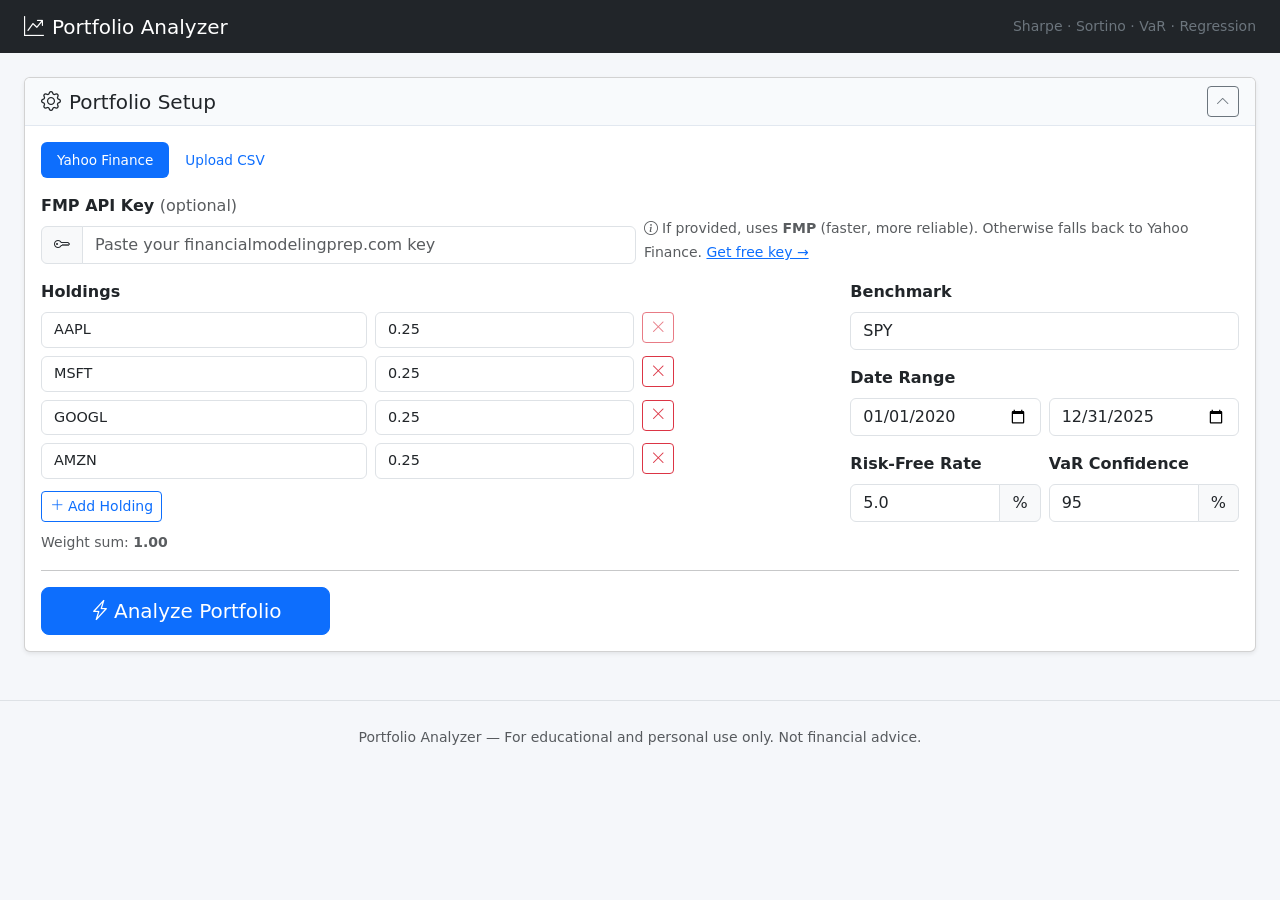
==== index.html @ 35649931 "Initial commit: Portfolio Risk Analyzer Zero-dependency Python portfolio analyzer with: - Multi-asse" ====
<!DOCTYPE html>
<html lang="en">
<head>
    <meta charset="UTF-8">
    <meta name="viewport" content="width=device-width, initial-scale=1.0">
    <title>Portfolio Analyzer</title>
    <link href="https://cdn.jsdelivr.net/npm/bootstrap@5.3.3/dist/css/bootstrap.min.css" rel="stylesheet">
    <link href="https://cdn.jsdelivr.net/npm/bootstrap-icons@1.11.3/font/bootstrap-icons.min.css" rel="stylesheet">
    <link rel="stylesheet" href="/static/css/style.css">
    <script src="https://cdn.plot.ly/plotly-2.35.2.min.js"></script>
</head>
<body>

<!-- Navbar -->
<nav class="navbar navbar-dark bg-dark px-4">
    <span class="navbar-brand mb-0 h1"><i class="bi bi-graph-up-arrow me-2"></i>Portfolio Analyzer</span>
    <span class="navbar-text text-secondary small">Sharpe &middot; Sortino &middot; VaR &middot; Regression</span>
</nav>

<div class="container-fluid mt-4 px-4">

    <!-- ── PORTFOLIO SETUP CARD ───────────────────────────────────── -->
    <div class="card mb-4 shadow-sm" id="setup-card">
        <div class="card-header d-flex justify-content-between align-items-center">
            <h5 class="mb-0"><i class="bi bi-gear me-2"></i>Portfolio Setup</h5>
            <button class="btn btn-sm btn-outline-secondary" type="button" data-bs-toggle="collapse" data-bs-target="#setupBody">
                <i class="bi bi-chevron-up"></i>
            </button>
        </div>
        <div class="collapse show" id="setupBody">
            <div class="card-body">

                <!-- Data source toggle -->
                <ul class="nav nav-pills mb-3" id="dataSourceTabs">
                    <li class="nav-item">
                        <a class="nav-link active" href="#" onclick="setDataSource('yahoo')">Yahoo Finance</a>
                    </li>
                    <li class="nav-item">
                        <a class="nav-link" href="#" onclick="setDataSource('csv')">Upload CSV</a>
                    </li>
                </ul>

                <!-- FMP API Key (optional) -->
                <div class="mb-3">
                    <div class="row g-2 align-items-end">
                        <div class="col-md-6">
                            <label class="form-label fw-bold">FMP API Key <span class="text-muted fw-normal">(optional)</span></label>
                            <div class="input-group">
                                <span class="input-group-text"><i class="bi bi-key"></i></span>
                                <input type="password" class="form-control" id="fmp-api-key" placeholder="Paste your financialmodelingprep.com key">
                            </div>
                        </div>
                        <div class="col-md-6">
                            <small class="text-muted">
                                <i class="bi bi-info-circle me-1"></i>If provided, uses <strong>FMP</strong> (faster, more reliable). Otherwise falls back to Yahoo Finance.
                                <a href="https://financialmodelingprep.com/developer" target="_blank" rel="noopener">Get free key &rarr;</a>
                            </small>
                        </div>
                    </div>
                </div>

                <!-- Yahoo Finance inputs -->
                <div id="yahoo-inputs">
                    <div class="row g-3 mb-3">
                        <div class="col-md-8">
                            <label class="form-label fw-bold">Holdings</label>
                            <div id="holdings-rows">
                                <div class="row g-2 mb-2 holding-row">
                                    <div class="col-5">
                                        <input type="text" class="form-control ticker-input" placeholder="Ticker (e.g. AAPL)" value="AAPL">
                                    </div>
                                    <div class="col-4">
                                        <input type="number" class="form-control weight-input" placeholder="Weight" value="0.25" step="0.01" min="0" max="1">
                                    </div>
                                    <div class="col-3">
                                        <button class="btn btn-outline-danger btn-sm remove-row-btn" onclick="removeHolding(this)" disabled><i class="bi bi-x-lg"></i></button>
                                    </div>
                                </div>
                                <div class="row g-2 mb-2 holding-row">
                                    <div class="col-5">
                                        <input type="text" class="form-control ticker-input" placeholder="Ticker" value="MSFT">
                                    </div>
                                    <div class="col-4">
                                        <input type="number" class="form-control weight-input" placeholder="Weight" value="0.25" step="0.01" min="0" max="1">
                                    </div>
                                    <div class="col-3">
                                        <button class="btn btn-outline-danger btn-sm remove-row-btn" onclick="removeHolding(this)"><i class="bi bi-x-lg"></i></button>
                                    </div>
                                </div>
                                <div class="row g-2 mb-2 holding-row">
                                    <div class="col-5">
                                        <input type="text" class="form-control ticker-input" placeholder="Ticker" value="GOOGL">
                                    </div>
                                    <div class="col-4">
                                        <input type="number" class="form-control weight-input" placeholder="Weight" value="0.25" step="0.01" min="0" max="1">
                                    </div>
                                    <div class="col-3">
                                        <button class="btn btn-outline-danger btn-sm remove-row-btn" onclick="removeHolding(this)"><i class="bi bi-x-lg"></i></button>
                                    </div>
                                </div>
                                <div class="row g-2 mb-2 holding-row">
                                    <div class="col-5">
                                        <input type="text" class="form-control ticker-input" placeholder="Ticker" value="AMZN">
                                    </div>
                                    <div class="col-4">
                                        <input type="number" class="form-control weight-input" placeholder="Weight" value="0.25" step="0.01" min="0" max="1">
                                    </div>
                                    <div class="col-3">
                                        <button class="btn btn-outline-danger btn-sm remove-row-btn" onclick="removeHolding(this)"><i class="bi bi-x-lg"></i></button>
                                    </div>
                                </div>
                            </div>
                            <button class="btn btn-outline-primary btn-sm mt-1" onclick="addHolding()">
                                <i class="bi bi-plus-lg me-1"></i>Add Holding
                            </button>
                            <div class="mt-2">
                                <small class="text-muted">Weight sum: <strong id="weight-sum">1.00</strong></small>
                            </div>
                        </div>
                        <div class="col-md-4">
                            <div class="mb-3">
                                <label class="form-label fw-bold">Benchmark</label>
                                <input type="text" class="form-control" id="benchmark" value="SPY" placeholder="e.g. SPY">
                            </div>
                            <div class="mb-3">
                                <label class="form-label fw-bold">Date Range</label>
                                <div class="row g-2">
                                    <div class="col-6"><input type="date" class="form-control" id="start-date" value="2020-01-01"></div>
                                    <div class="col-6"><input type="date" class="form-control" id="end-date" value="2025-12-31"></div>
                                </div>
                            </div>
                            <div class="row g-2">
                                <div class="col-6">
                                    <label class="form-label fw-bold">Risk-Free Rate</label>
                                    <div class="input-group">
                                        <input type="number" class="form-control" id="risk-free-rate" value="5.0" step="0.1">
                                        <span class="input-group-text">%</span>
                                    </div>
                                </div>
                                <div class="col-6">
                                    <label class="form-label fw-bold">VaR Confidence</label>
                                    <div class="input-group">
                                        <input type="number" class="form-control" id="confidence-level" value="95" step="1" min="90" max="99">
                                        <span class="input-group-text">%</span>
                                    </div>
                                </div>
                            </div>
                        </div>
                    </div>
                </div>

                <!-- CSV upload inputs (hidden by default) -->
                <div id="csv-inputs" style="display:none;">
                    <div class="row g-3 mb-3">
                        <div class="col-md-6">
                            <label class="form-label fw-bold">Upload CSV</label>
                            <input type="file" class="form-control" id="csv-file" accept=".csv">
                            <small class="text-muted">CSV with Date column + ticker columns. Values can be prices or returns.</small>
                        </div>
                        <div class="col-md-3">
                            <label class="form-label fw-bold">Data Type</label>
                            <select class="form-select" id="csv-data-type">
                                <option value="prices">Prices</option>
                                <option value="returns">Returns</option>
                            </select>
                        </div>
                        <div class="col-md-3 d-flex align-items-end">
                            <button class="btn btn-primary w-100" onclick="uploadCSV()">
                                <i class="bi bi-upload me-1"></i>Upload
                            </button>
                        </div>
                    </div>
                    <div id="csv-status" class="alert alert-info d-none"></div>
                </div>

                <hr>
                <div class="d-flex justify-content-between align-items-center">
                    <button class="btn btn-primary btn-lg px-5" onclick="analyzePortfolio()" id="analyze-btn">
                        <i class="bi bi-lightning-charge me-1"></i>Analyze Portfolio
                    </button>
                    <div id="loading-spinner" class="d-none">
                        <div class="spinner-border text-primary" role="status"></div>
                        <span class="ms-2 text-muted">Fetching data & computing stats...</span>
                    </div>
                </div>

            </div>
        </div>
    </div>

    <!-- ── ERROR ALERT ────────────────────────────────────────────── -->
    <div id="error-alert" class="alert alert-danger d-none" role="alert"></div>

    <!-- ── RESULTS AREA ───────────────────────────────────────────── -->
    <div id="results-area" style="display:none;">

        <!-- Tabs -->
        <ul class="nav nav-tabs mb-3" id="resultTabs" role="tablist">
            <li class="nav-item" role="presentation">
                <button class="nav-link active" data-bs-toggle="tab" data-bs-target="#tab-summary" type="button">
                    <i class="bi bi-speedometer2 me-1"></i>Dashboard
                </button>
            </li>
            <li class="nav-item" role="presentation">
                <button class="nav-link" data-bs-toggle="tab" data-bs-target="#tab-correlation" type="button">
                    <i class="bi bi-grid-3x3 me-1"></i>Correlation
                </button>
            </li>
            <li class="nav-item" role="presentation">
                <button class="nav-link" data-bs-toggle="tab" data-bs-target="#tab-regression" type="button">
                    <i class="bi bi-diagram-3 me-1"></i>Regression
                </button>
            </li>
            <li class="nav-item" role="presentation">
                <button class="nav-link" data-bs-toggle="tab" data-bs-target="#tab-advanced" type="button">
                    <i class="bi bi-bar-chart-steps me-1"></i>Advanced
                </button>
            </li>
            <li class="nav-item" role="presentation">
                <button class="nav-link" data-bs-toggle="tab" data-bs-target="#tab-leverage" type="button">
                    <i class="bi bi-arrows-angle-expand me-1"></i>Leverage
                </button>
            </li>
            <li class="nav-item" role="presentation">
                <button class="nav-link" data-bs-toggle="tab" data-bs-target="#tab-risk" type="button">
                    <i class="bi bi-shield-exclamation me-1"></i>Risk / VaR
                </button>
            </li>
        </ul>

        <div class="tab-content">

            <!-- ── DASHBOARD TAB ──────────────────────────────────── -->
            <div class="tab-pane fade show active" id="tab-summary" role="tabpanel">
                <div class="row g-3 mb-4">
                    <div class="col-md-3"><div class="stat-card" id="stat-return"></div></div>
                    <div class="col-md-3"><div class="stat-card" id="stat-vol"></div></div>
                    <div class="col-md-3"><div class="stat-card" id="stat-sharpe"></div></div>
                    <div class="col-md-3"><div class="stat-card" id="stat-sortino"></div></div>
                </div>
                <div class="row g-3 mb-4">
                    <div class="col-md-3"><div class="stat-card" id="stat-info-ratio"></div></div>
                    <div class="col-md-3"><div class="stat-card" id="stat-max-dd"></div></div>
                    <div class="col-md-3"><div class="stat-card" id="stat-tracking"></div></div>
                    <div class="col-md-3"><div class="stat-card" id="stat-bench-sharpe"></div></div>
                </div>

                <!-- Cumulative returns chart -->
                <div class="card mb-4 shadow-sm">
                    <div class="card-header"><h6 class="mb-0">Cumulative Returns: Portfolio vs Benchmark</h6></div>
                    <div class="card-body p-0"><div id="chart-cumulative" style="height:420px;"></div></div>
                </div>

                <!-- Per-asset stats table -->
                <div class="card shadow-sm">
                    <div class="card-header"><h6 class="mb-0">Individual Asset Statistics</h6></div>
                    <div class="card-body p-0">
                        <table class="table table-striped table-hover mb-0">
                            <thead class="table-dark">
                                <tr><th>Ticker</th><th>Annual Return</th><th>Annual Volatility</th><th>Sharpe Ratio</th></tr>
                            </thead>
                            <tbody id="asset-stats-body"></tbody>
                        </table>
                    </div>
                </div>
            </div>

            <!-- ── CORRELATION TAB ────────────────────────────────── -->
            <div class="tab-pane fade" id="tab-correlation" role="tabpanel">
                <div class="card shadow-sm mb-4">
                    <div class="card-header"><h6 class="mb-0">Correlation Matrix Heatmap</h6></div>
                    <div class="card-body p-0"><div id="chart-correlation" style="height:500px;"></div></div>
                </div>
                <div class="card shadow-sm">
                    <div class="card-header"><h6 class="mb-0">Correlation Values</h6></div>
                    <div class="card-body p-0">
                        <div class="table-responsive">
                            <table class="table table-bordered table-sm mb-0" id="corr-table"></table>
                        </div>
                    </div>
                </div>
            </div>

            <!-- ── REGRESSION TAB ─────────────────────────────────── -->
            <div class="tab-pane fade" id="tab-regression" role="tabpanel">
                <div class="card shadow-sm mb-4">
                    <div class="card-header"><h6 class="mb-0">Multi-Variable Linear Regression</h6></div>
                    <div class="card-body">
                        <p class="text-muted mb-3">
                            Enter factor tickers to regress portfolio excess returns against.
                            Leave empty for a CAPM-style regression against the benchmark.
                            Use ETFs as factor proxies (e.g., IWM for small-cap, IWD for value).
                        </p>
                        <div class="row g-3 mb-3">
                            <div class="col-md-8">
                                <label class="form-label fw-bold">Factor Tickers (comma-separated)</label>
                                <input type="text" class="form-control" id="factor-tickers" placeholder="e.g. SPY, IWM, IWD  (leave blank for CAPM)">
                            </div>
                            <div class="col-md-4 d-flex align-items-end">
                                <button class="btn btn-primary w-100" onclick="runRegression()" id="regression-btn">
                                    <i class="bi bi-calculator me-1"></i>Run Regression
                                </button>
                            </div>
                        </div>
                        <div class="row g-2 mb-3">
                            <div class="col-auto">
                                <button class="btn btn-outline-secondary btn-sm" onclick="document.getElementById('factor-tickers').value='SPY'">CAPM</button>
                            </div>
                            <div class="col-auto">
                                <button class="btn btn-outline-secondary btn-sm" onclick="document.getElementById('factor-tickers').value='SPY, IWM, IWD'">3-Factor Proxy</button>
                            </div>
                            <div class="col-auto">
                                <button class="btn btn-outline-secondary btn-sm" onclick="document.getElementById('factor-tickers').value='SPY, IWM, IWD, MTUM'">4-Factor Proxy</button>
                            </div>
                        </div>
                    </div>
                </div>

                <div id="regression-results" style="display:none;">
                    <div class="row g-3 mb-4">
                        <div class="col-md-3"><div class="stat-card" id="reg-alpha"></div></div>
                        <div class="col-md-3"><div class="stat-card" id="reg-r2"></div></div>
                        <div class="col-md-3"><div class="stat-card" id="reg-f"></div></div>
                        <div class="col-md-3"><div class="stat-card" id="reg-dw"></div></div>
                    </div>

                    <div class="card shadow-sm mb-4">
                        <div class="card-header"><h6 class="mb-0">Factor Coefficients</h6></div>
                        <div class="card-body p-0">
                            <table class="table table-striped table-hover mb-0">
                                <thead class="table-dark">
                                    <tr><th>Factor</th><th>Coefficient (Beta)</th><th>Std Error</th><th>t-Statistic</th><th>p-Value</th><th>Significance</th></tr>
                                </thead>
                                <tbody id="factor-table-body"></tbody>
                            </table>
                        </div>
                    </div>

                    <div class="card shadow-sm">
                        <div class="card-header"><h6 class="mb-0">Regression Residuals</h6></div>
                        <div class="card-body p-0"><div id="chart-residuals" style="height:350px;"></div></div>
                    </div>
                </div>

                <div id="regression-loading" class="text-center d-none py-4">
                    <div class="spinner-border text-primary" role="status"></div>
                    <span class="ms-2 text-muted">Running regression...</span>
                </div>

                <!-- ── Reference Guide ────────────────────────────── -->
                <div class="card shadow-sm mt-4">
                    <div class="card-header d-flex justify-content-between align-items-center" style="cursor:pointer;" data-bs-toggle="collapse" data-bs-target="#regressionGuide">
                        <h6 class="mb-0"><i class="bi bi-book me-2"></i>Regression Cheat Sheet</h6>
                        <span class="text-muted small">click to expand</span>
                    </div>
                    <div class="collapse" id="regressionGuide">
                        <div class="card-body">

                            <!-- Summary Stats -->
                            <h6 class="fw-bold text-primary mb-3"><i class="bi bi-speedometer2 me-2"></i>Summary Statistics</h6>
                            <div class="row g-3 mb-4">
                                <div class="col-md-6">
                                    <div class="border rounded p-3 h-100">
                                        <h6 class="fw-bold">Alpha (&alpha;)</h6>
                                        <p class="small mb-1"><strong>What it is:</strong> The intercept — your portfolio's excess return <em>after</em> accounting for factor exposure. Annualized by multiplying daily alpha &times; 252.</p>
                                        <p class="small mb-1"><strong>Good:</strong> <span class="text-success fw-bold">Positive and statistically significant</span> (p&lt;0.05) — you're generating genuine skill-based return.</p>
                                        <p class="small mb-0"><strong>Bad:</strong> <span class="text-danger fw-bold">Negative</span> — you're destroying value vs. just holding the factors. <span class="text-muted">Insignificant (p&gt;0.05) means it could just be noise.</span></p>
                                    </div>
                                </div>
                                <div class="col-md-6">
                                    <div class="border rounded p-3 h-100">
                                        <h6 class="fw-bold">R-Squared (R&sup2;)</h6>
                                        <p class="small mb-1"><strong>What it is:</strong> Fraction of portfolio variance explained by the factors. Ranges 0&ndash;1. <strong>Adj R&sup2;</strong> penalizes for adding factors that don't help.</p>
                                        <p class="small mb-1"><strong>Good:</strong> <span class="text-success fw-bold">&gt; 0.70</span> — your factors explain most of the portfolio's movement. Useful for understanding <em>what drives your returns</em>.</p>
                                        <p class="small mb-0"><strong>Bad:</strong> <span class="text-danger fw-bold">&lt; 0.30</span> — your factors are missing something. Either the portfolio has unique/idiosyncratic risk, or you need different factors.</p>
                                    </div>
                                </div>
                            </div>
                            <div class="row g-3 mb-4">
                                <div class="col-md-6">
                                    <div class="border rounded p-3 h-100">
                                        <h6 class="fw-bold">F-Statistic</h6>
                                        <p class="small mb-1"><strong>What it is:</strong> Tests whether <em>all</em> your factors <em>jointly</em> explain portfolio returns better than a model with no factors at all (i.e., just the mean).</p>
                                        <p class="small mb-1"><strong>Good:</strong> <span class="text-success fw-bold">Large F with p&lt;0.05</span> — the overall model is statistically significant. At minimum, <em>some</em> of your factors matter.</p>
                                        <p class="small mb-0"><strong>Bad:</strong> <span class="text-danger fw-bold">F p-value &gt; 0.05</span> — the model is no better than random. Your chosen factors don't explain the portfolio.</p>
                                    </div>
                                </div>
                                <div class="col-md-6">
                                    <div class="border rounded p-3 h-100">
                                        <h6 class="fw-bold">Durbin-Watson (DW)</h6>
                                        <p class="small mb-1"><strong>What it is:</strong> Tests for serial correlation (autocorrelation) in the residuals. Ranges 0&ndash;4; ideal value is 2.0.</p>
                                        <p class="small mb-1"><strong>Good:</strong> <span class="text-success fw-bold">1.5 &ndash; 2.5</span> — residuals look independent. Your model isn't systematically missing a time-based pattern.</p>
                                        <p class="small mb-0"><strong>Bad:</strong> <span class="text-danger fw-bold">&lt; 1.5</span> = positive autocorrelation (errors trend together). <span class="text-danger fw-bold">&gt; 2.5</span> = negative autocorrelation. Both suggest a missing factor or regime changes.</p>
                                    </div>
                                </div>
                            </div>

                            <!-- Factor-level Stats -->
                            <h6 class="fw-bold text-primary mb-3"><i class="bi bi-table me-2"></i>Factor Table Columns</h6>
                            <div class="row g-3 mb-4">
                                <div class="col-md-6">
                                    <div class="border rounded p-3 h-100">
                                        <h6 class="fw-bold">Coefficient (&beta;)</h6>
                                        <p class="small mb-1"><strong>What it is:</strong> The factor loading — how much your portfolio moves for each unit move in that factor.</p>
                                        <p class="small mb-1"><strong>Example:</strong> A Market &beta; of 1.2 means your portfolio moves 1.2% for every 1% market move — you have 20% more market risk than the benchmark.</p>
                                        <p class="small mb-0"><strong>&beta; &gt; 1</strong> = amplified exposure. <strong>&beta; &lt; 1</strong> = dampened. <strong>&beta; &lt; 0</strong> = inverse/hedged.</p>
                                    </div>
                                </div>
                                <div class="col-md-6">
                                    <div class="border rounded p-3 h-100">
                                        <h6 class="fw-bold">Standard Error (SE)</h6>
                                        <p class="small mb-1"><strong>What it is:</strong> The uncertainty around the coefficient estimate. Smaller is better — it means the estimate is precise.</p>
                                        <p class="small mb-0"><strong>Rule of thumb:</strong> If the coefficient is less than 2&times; its standard error, it's probably not significant. <span class="text-muted">(This is exactly what the t-stat checks.)</span></p>
                                    </div>
                                </div>
                            </div>
                            <div class="row g-3 mb-4">
                                <div class="col-md-6">
                                    <div class="border rounded p-3 h-100">
                                        <h6 class="fw-bold">t-Statistic</h6>
                                        <p class="small mb-1"><strong>What it is:</strong> Coefficient &divide; Standard Error. Tests whether this <em>individual</em> factor's coefficient is different from zero.</p>
                                        <p class="small mb-1"><strong>Good:</strong> <span class="text-success fw-bold">|t| &gt; 2</span> — the factor has a statistically meaningful relationship with your portfolio.</p>
                                        <p class="small mb-0"><strong>Bad:</strong> <span class="text-danger fw-bold">|t| &lt; 2</span> — the factor might not be contributing. Consider dropping it (watch Adj R&sup2; to confirm).</p>
                                    </div>
                                </div>
                                <div class="col-md-6">
                                    <div class="border rounded p-3 h-100">
                                        <h6 class="fw-bold">p-Value</h6>
                                        <p class="small mb-1"><strong>What it is:</strong> Probability that the coefficient is actually zero and we're seeing the result by chance. Lower = more confident.</p>
                                        <p class="small mb-1">
                                            <span class="sig-badge sig-high">***</span> p &lt; 0.01 — very strong evidence<br>
                                            <span class="sig-badge sig-medium">**</span>&ensp; p &lt; 0.05 — strong evidence (standard threshold)<br>
                                            <span class="sig-badge sig-medium">*</span>&ensp;&ensp; p &lt; 0.10 — weak evidence<br>
                                            <span class="sig-badge sig-low">n.s.</span> p &ge; 0.10 — not significant
                                        </p>
                                        <p class="small mb-0"><strong>CFA convention:</strong> Use p&lt;0.05 as the cutoff. Below it: reject the null (coefficient &ne; 0). Above it: fail to reject.</p>
                                    </div>
                                </div>
                            </div>

                            <!-- Residuals -->
                            <h6 class="fw-bold text-primary mb-3"><i class="bi bi-graph-down me-2"></i>Residual Plot</h6>
                            <div class="border rounded p-3">
                                <p class="small mb-1"><strong>What it shows:</strong> The part of your portfolio's returns that the factors <em>can't</em> explain — your idiosyncratic risk (or alpha, if persistent).</p>
                                <p class="small mb-1"><strong>What you want:</strong> Random noise centered around zero, no visible pattern, roughly constant spread over time.</p>
                                <p class="small mb-0"><strong>Red flags:</strong> Residuals trending up/down (missing factor), fanning out (heteroscedasticity), or clustered spikes (regime changes — the DW stat will also flag this).</p>
                            </div>

                        </div>
                    </div>
                </div>

            </div>

            <!-- ── ADVANCED TAB ──────────────────────────────────── -->
            <div class="tab-pane fade" id="tab-advanced" role="tabpanel">

                <!-- Risk Decomposition -->
                <div class="card shadow-sm mb-4">
                    <div class="card-header"><h6 class="mb-0"><i class="bi bi-pie-chart me-2"></i>Risk Decomposition</h6></div>
                    <div class="card-body">
                        <div class="row">
                            <div class="col-md-5">
                                <div id="chart-risk-pie" style="height:350px;"></div>
                            </div>
                            <div class="col-md-7">
                                <table class="table table-striped table-hover mb-0">
                                    <thead class="table-dark">
                                        <tr><th>Ticker</th><th>Weight</th><th>MCR (ann.)</th><th>CCR (ann.)</th><th>% Risk Contribution</th></tr>
                                    </thead>
                                    <tbody id="risk-decomp-body"></tbody>
                                </table>
                            </div>
                        </div>
                        <p class="text-muted small mt-3 mb-0">
                            <strong>MCR</strong> = Marginal Contribution to Risk &mdash; how much portfolio vol changes per unit weight increase.
                            <strong>CCR</strong> = Component Contribution to Risk &mdash; weight &times; MCR (these sum to portfolio volatility).
                            <strong>% Risk</strong> = each holding's share of total portfolio risk.
                        </p>
                    </div>
                </div>

                <!-- Rolling Statistics -->
                <div class="card shadow-sm mb-4">
                    <div class="card-header"><h6 class="mb-0"><i class="bi bi-graph-up me-2"></i>Rolling Statistics (60-day window)</h6></div>
                    <div class="card-body p-0">
                        <div id="chart-rolling-sharpe" style="height:300px;"></div>
                        <hr class="m-0">
                        <div id="chart-rolling-beta" style="height:300px;"></div>
                    </div>
                </div>

                <!-- Efficient Frontier -->
                <div class="card shadow-sm mb-4">
                    <div class="card-header d-flex justify-content-between align-items-center">
                        <h6 class="mb-0"><i class="bi bi-bullseye me-2"></i>Efficient Frontier (Monte Carlo)</h6>
                        <button class="btn btn-primary btn-sm" onclick="runFrontier()" id="frontier-btn">
                            <i class="bi bi-calculator me-1"></i>Generate Frontier
                        </button>
                    </div>
                    <div class="card-body">
                        <p class="text-muted small mb-3">
                            Generates 2,500 random portfolio weight combinations using your tickers to visualize the
                            risk-return tradeoff space. Stars mark the max-Sharpe and min-volatility portfolios.
                            Your current portfolio is shown in red.
                        </p>
                        <div id="frontier-loading" class="text-center d-none py-3">
                            <div class="spinner-border text-primary" role="status"></div>
                            <span class="ms-2 text-muted">Generating random portfolios...</span>
                        </div>
                        <div id="chart-frontier" style="height:500px;"></div>
                        <div id="frontier-stats" class="row g-3 mt-2" style="display:none;">
                            <div class="col-md-6"><div class="stat-card" id="frontier-max-sharpe"></div></div>
                            <div class="col-md-6"><div class="stat-card" id="frontier-min-vol"></div></div>
                        </div>
                    </div>
                </div>

            </div>

            <!-- ── LEVERAGE TAB ───────────────────────────────────── -->
            <div class="tab-pane fade" id="tab-leverage" role="tabpanel">

                <!-- Controls -->
                <div class="card shadow-sm mb-4">
                    <div class="card-header"><h6 class="mb-0"><i class="bi bi-arrows-angle-expand me-2"></i>Leverage Simulator</h6></div>
                    <div class="card-body">
                        <p class="text-muted mb-3">
                            Model how leverage transforms your portfolio's risk-return profile.
                            Leveraged return = L &times; portfolio return &minus; (L&minus;1) &times; borrowing cost.
                            At 1.0&times; you see your actual portfolio.
                        </p>
                        <div class="row g-3 mb-3 align-items-end">
                            <div class="col-md-4">
                                <label class="form-label fw-bold">Borrowing Rate (annualized)</label>
                                <div class="input-group">
                                    <input type="number" class="form-control" id="leverage-borrow-rate" value="6.5" step="0.25" min="0" max="25">
                                    <span class="input-group-text">%</span>
                                </div>
                                <small class="text-muted">Typical: Rf + 1&ndash;2% spread. Current default: Rf + 1.5%.</small>
                            </div>
                            <div class="col-md-4">
                                <label class="form-label fw-bold">Leverage Levels</label>
                                <input type="text" class="form-control" id="leverage-levels" value="0.5, 0.75, 1.0, 1.25, 1.5, 2.0, 2.5, 3.0">
                                <small class="text-muted">Comma-separated multipliers. 1.0 = no leverage.</small>
                            </div>
                            <div class="col-md-4">
                                <button class="btn btn-primary w-100" onclick="runLeverage()" id="leverage-btn">
                                    <i class="bi bi-lightning-charge me-1"></i>Simulate Leverage
                                </button>
                            </div>
                        </div>
                    </div>
                </div>

                <div id="leverage-loading" class="text-center d-none py-4">
                    <div class="spinner-border text-primary" role="status"></div>
                    <span class="ms-2 text-muted">Computing leveraged scenarios...</span>
                </div>

                <div id="leverage-results" style="display:none;">

                    <!-- Metrics Table -->
                    <div class="card shadow-sm mb-4">
                        <div class="card-header"><h6 class="mb-0"><i class="bi bi-table me-2"></i>Metrics by Leverage Level</h6></div>
                        <div class="card-body p-0">
                            <div class="table-responsive">
                                <table class="table table-striped table-hover mb-0">
                                    <thead class="table-dark">
                                        <tr>
                                            <th>Leverage</th>
                                            <th>Ann. Return</th>
                                            <th>Ann. Volatility</th>
                                            <th>Sharpe</th>
                                            <th>Sortino</th>
                                            <th>Max Drawdown</th>
                                            <th>Daily VaR (95%)</th>
                                        </tr>
                                    </thead>
                                    <tbody id="leverage-table-body"></tbody>
                                </table>
                            </div>
                        </div>
                    </div>

                    <!-- Capital Market Line -->
                    <div class="card shadow-sm mb-4">
                        <div class="card-header"><h6 class="mb-0"><i class="bi bi-bullseye me-2"></i>Leverage &amp; the Capital Market Line</h6></div>
                        <div class="card-body p-0"><div id="chart-leverage-cml" style="height:420px;"></div></div>
                    </div>

                    <!-- Cumulative Returns -->
                    <div class="card shadow-sm mb-4">
                        <div class="card-header"><h6 class="mb-0"><i class="bi bi-graph-up me-2"></i>Cumulative Returns by Leverage</h6></div>
                        <div class="card-body p-0"><div id="chart-leverage-cum" style="height:420px;"></div></div>
                    </div>

                    <!-- Drawdown Comparison -->
                    <div class="card shadow-sm mb-4">
                        <div class="card-header"><h6 class="mb-0"><i class="bi bi-graph-down me-2"></i>Drawdown by Leverage</h6></div>
                        <div class="card-body p-0"><div id="chart-leverage-dd" style="height:380px;"></div></div>
                    </div>

                </div>

                <!-- Cheat Sheet -->
                <div class="card shadow-sm mt-4">
                    <div class="card-header d-flex justify-content-between align-items-center" style="cursor:pointer;" data-bs-toggle="collapse" data-bs-target="#leverageGuide">
                        <h6 class="mb-0"><i class="bi bi-book me-2"></i>Leverage Cheat Sheet</h6>
                        <span class="text-muted small">click to expand</span>
                    </div>
                    <div class="collapse" id="leverageGuide">
                        <div class="card-body">
                            <div class="row g-3 mb-4">
                                <div class="col-md-6">
                                    <div class="border rounded p-3 h-100">
                                        <h6 class="fw-bold">How Leverage Works</h6>
                                        <p class="small mb-1">At <strong>L&times;</strong> leverage, you borrow <strong>(L&minus;1)</strong> dollars for every $1 of equity. A 2&times; portfolio borrows $1 per $1 owned.</p>
                                        <p class="small mb-1"><strong>Return:</strong> L &times; R<sub>portfolio</sub> &minus; (L&minus;1) &times; R<sub>borrow</sub></p>
                                        <p class="small mb-0"><strong>Key insight:</strong> Returns and volatility scale linearly with leverage, but borrowing costs create drag that <em>always</em> reduces Sharpe below the unleveraged level.</p>
                                    </div>
                                </div>
                                <div class="col-md-6">
                                    <div class="border rounded p-3 h-100">
                                        <h6 class="fw-bold">Why Drawdowns Are the Danger</h6>
                                        <p class="small mb-1">A 50% drawdown at 1&times; becomes a <strong>100% wipeout at 2&times;</strong>. Drawdown scales <em>worse</em> than linearly because you need larger recoveries.</p>
                                        <p class="small mb-1"><strong>Recovery math:</strong> A 50% loss needs a 100% gain to break even. A 75% loss needs 300%.</p>
                                        <p class="small mb-0"><strong>Margin call risk:</strong> In practice, brokers require maintenance margin (~25&ndash;30%). A 2&times; leveraged portfolio faces a margin call after roughly a 37% drop.</p>
                                    </div>
                                </div>
                            </div>
                            <div class="row g-3">
                                <div class="col-md-6">
                                    <div class="border rounded p-3 h-100">
                                        <h6 class="fw-bold">Borrowing Cost Impact</h6>
                                        <p class="small mb-1">Every unit of leverage above 1&times; incurs the borrowing rate. At 2&times; with 6% borrowing, you pay 6% annually in interest on the borrowed portion.</p>
                                        <p class="small mb-0"><strong>Sharpe degradation:</strong> Without costs, Sharpe is unchanged by leverage. With borrowing costs, Sharpe always <em>falls</em> as leverage increases — this is why the CML chart curves downward.</p>
                                    </div>
                                </div>
                                <div class="col-md-6">
                                    <div class="border rounded p-3 h-100">
                                        <h6 class="fw-bold">When Does Leverage Help?</h6>
                                        <p class="small mb-1"><span class="text-success fw-bold">High Sharpe + low borrowing cost</span> — if your portfolio's Sharpe exceeds ~0.5 and you can borrow cheaply, moderate leverage (1.25&ndash;1.5&times;) can boost returns without catastrophic drawdowns.</p>
                                        <p class="small mb-0"><span class="text-danger fw-bold">Low Sharpe + high costs</span> — leverage amplifies losses and the interest drag destroys remaining return. The table makes this obvious.</p>
                                    </div>
                                </div>
                            </div>
                        </div>
                    </div>
                </div>

            </div>

            <!-- ── RISK / VAR TAB ─────────────────────────────────── -->
            <div class="tab-pane fade" id="tab-risk" role="tabpanel">
                <div class="row g-3 mb-4">
                    <div class="col-md-4"><div class="stat-card" id="var-parametric"></div></div>
                    <div class="col-md-4"><div class="stat-card" id="var-historical"></div></div>
                    <div class="col-md-4"><div class="stat-card" id="var-montecarlo"></div></div>
                </div>

                <div class="card shadow-sm mb-4">
                    <div class="card-header"><h6 class="mb-0">Value at Risk Explained</h6></div>
                    <div class="card-body">
                        <div class="row">
                            <div class="col-md-4">
                                <h6>Parametric VaR</h6>
                                <p class="text-muted small">Assumes returns are normally distributed. Calculated as mean + z-score * standard deviation. Quick but may underestimate tail risk.</p>
                            </div>
                            <div class="col-md-4">
                                <h6>Historical VaR</h6>
                                <p class="text-muted small">Uses the actual percentile of historical returns. No distributional assumption. Limited by the sample period.</p>
                            </div>
                            <div class="col-md-4">
                                <h6>Monte Carlo VaR</h6>
                                <p class="text-muted small">Simulates 10,000 return scenarios using estimated mean and volatility. Flexible but depends on the assumed distribution.</p>
                            </div>
                        </div>
                    </div>
                </div>

                <div class="card shadow-sm">
                    <div class="card-header"><h6 class="mb-0">Drawdown Over Time</h6></div>
                    <div class="card-body p-0"><div id="chart-drawdown" style="height:380px;"></div></div>
                </div>
            </div>

        </div><!-- /tab-content -->
    </div><!-- /results-area -->

</div><!-- /container -->

<!-- Footer -->
<footer class="text-center text-muted py-4 mt-5 border-top">
    <small>Portfolio Analyzer &mdash; For educational and personal use only. Not financial advice.</small>
</footer>

<script src="https://cdn.jsdelivr.net/npm/bootstrap@5.3.3/dist/js/bootstrap.bundle.min.js"></script>
<script src="/static/js/app.js"></script>
</body>
</html>
---- static/css/style.css ----
/* ── Base ──────────────────────────────────────────────────────── */
body {
    background-color: #f5f7fa;
    font-family: "Segoe UI", system-ui, -apple-system, sans-serif;
}

/* ── Stat Cards ───────────────────────────────────────────────── */
.stat-card {
    background: #fff;
    border: 1px solid #e2e8f0;
    border-radius: 10px;
    padding: 18px 20px;
    height: 100%;
    transition: box-shadow 0.2s;
}

.stat-card:hover {
    box-shadow: 0 4px 15px rgba(0, 0, 0, 0.08);
}

.stat-card .label {
    font-size: 0.78rem;
    text-transform: uppercase;
    letter-spacing: 0.5px;
    color: #64748b;
    margin-bottom: 4px;
}

.stat-card .value {
    font-size: 1.6rem;
    font-weight: 700;
    color: #1e293b;
    line-height: 1.2;
}

.stat-card .sub {
    font-size: 0.75rem;
    color: #94a3b8;
    margin-top: 2px;
}

.stat-card .value.positive { color: #16a34a; }
.stat-card .value.negative { color: #dc2626; }

/* ── Cards ────────────────────────────────────────────────────── */
.card-header {
    background-color: #f8fafc;
    border-bottom: 1px solid #e2e8f0;
}

/* ── Tables ────────────────────────────────────────────────────── */
.table th {
    font-size: 0.82rem;
    text-transform: uppercase;
    letter-spacing: 0.3px;
}

/* ── Holding Rows ─────────────────────────────────────────────── */
.holding-row .form-control {
    font-size: 0.9rem;
}

/* ── Nav tabs ─────────────────────────────────────────────────── */
#resultTabs .nav-link {
    color: #475569;
    font-weight: 500;
}

#resultTabs .nav-link.active {
    color: #1e40af;
    border-color: #1e40af #dee2e6 #fff;
}

/* ── Data-source pills ────────────────────────────────────────── */
#dataSourceTabs .nav-link {
    font-size: 0.85rem;
}

/* ── Significance badges ──────────────────────────────────────── */
.sig-badge {
    display: inline-block;
    padding: 2px 8px;
    border-radius: 4px;
    font-size: 0.75rem;
    font-weight: 600;
}

.sig-badge.sig-high   { background: #dcfce7; color: #166534; }
.sig-badge.sig-medium { background: #fef9c3; color: #854d0e; }
.sig-badge.sig-low    { background: #fee2e2; color: #991b1b; }

/* ── Correlation table ────────────────────────────────────────── */
#corr-table td, #corr-table th {
    text-align: center;
    font-size: 0.85rem;
    min-width: 70px;
}

/* ── Loading ──────────────────────────────────────────────────── */
#loading-spinner .spinner-border {
    width: 1.5rem;
    height: 1.5rem;
}

/* ── Plotly override ──────────────────────────────────────────── */
.js-plotly-plot .plotly .modebar {
    right: 10px !important;
}
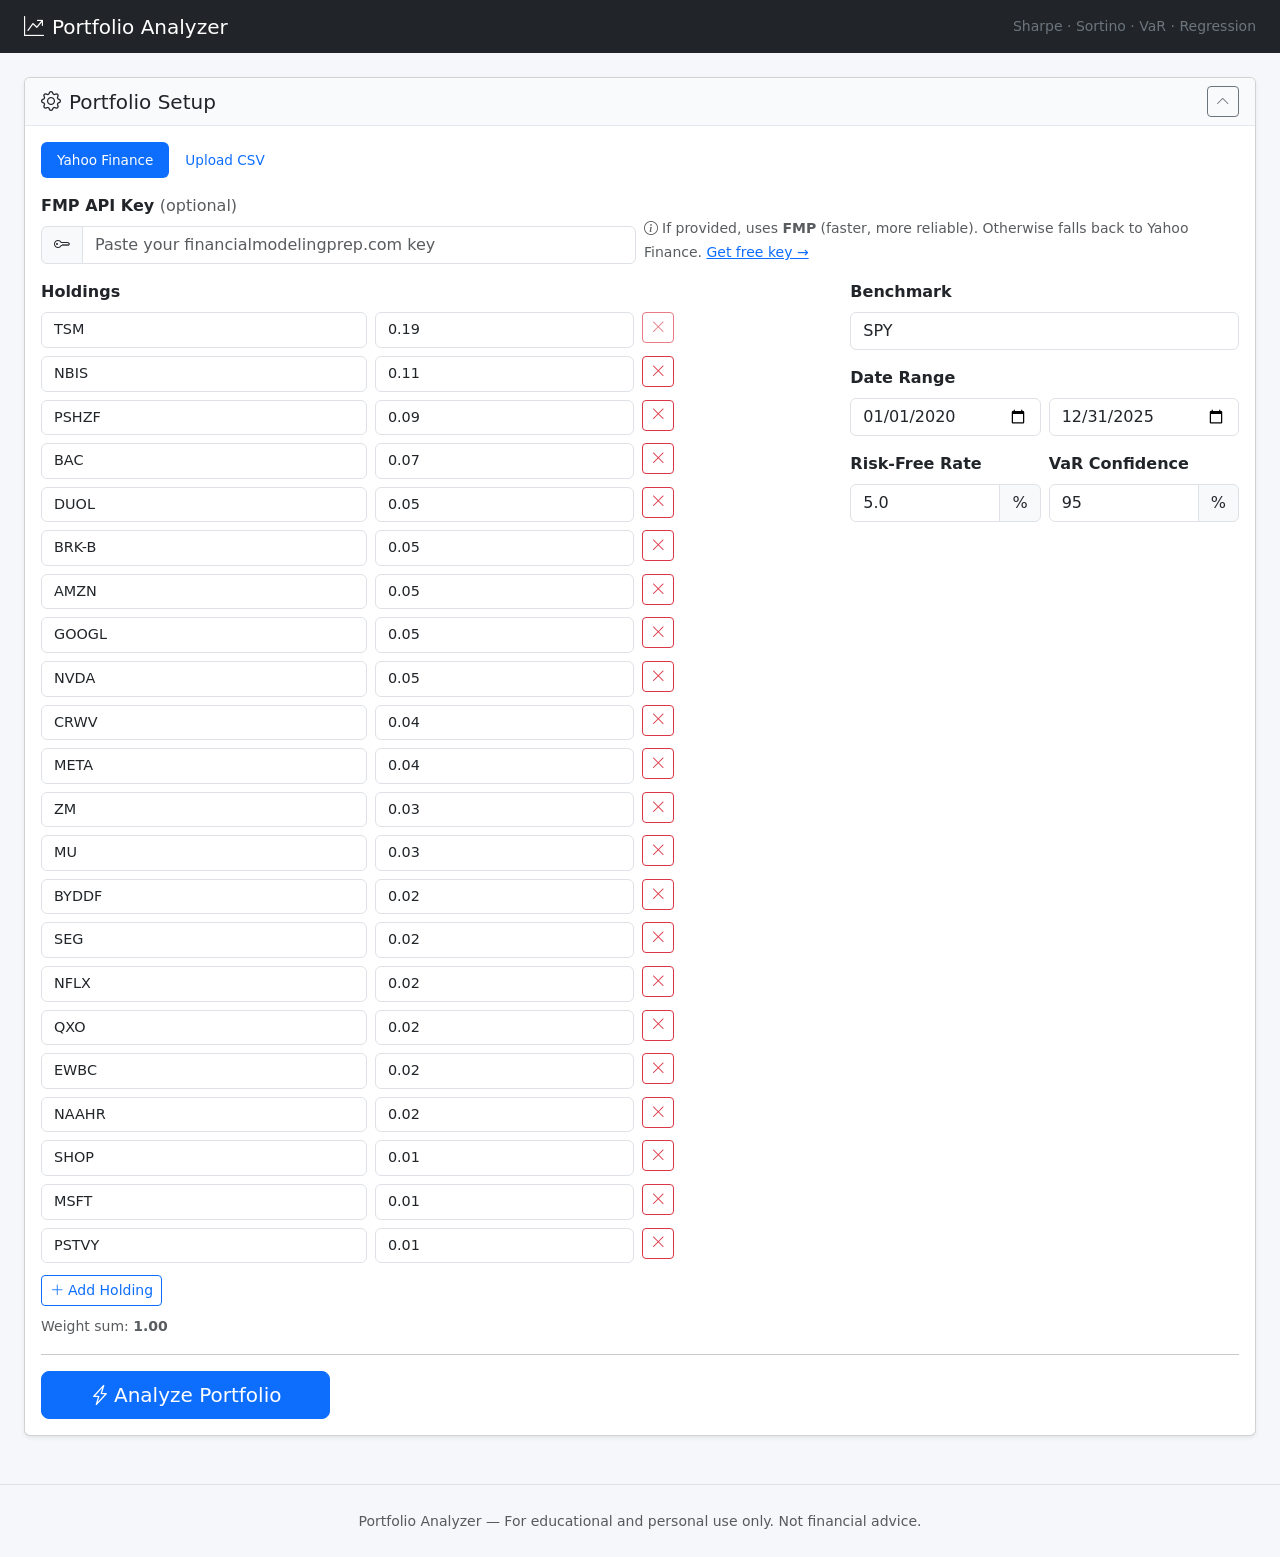
==== commit 492c6191: "Set default holdings to actual portfolio positions 22 holdings with market-value weights: TSM (19%)," ====
--- a/index.html
+++ b/index.html
@@ -66,48 +66,114 @@
                             <label class="form-label fw-bold">Holdings</label>
                             <div id="holdings-rows">
                                 <div class="row g-2 mb-2 holding-row">
-                                    <div class="col-5">
-                                        <input type="text" class="form-control ticker-input" placeholder="Ticker (e.g. AAPL)" value="AAPL">
-                                    </div>
-                                    <div class="col-4">
-                                        <input type="number" class="form-control weight-input" placeholder="Weight" value="0.25" step="0.01" min="0" max="1">
-                                    </div>
-                                    <div class="col-3">
-                                        <button class="btn btn-outline-danger btn-sm remove-row-btn" onclick="removeHolding(this)" disabled><i class="bi bi-x-lg"></i></button>
-                                    </div>
-                                </div>
-                                <div class="row g-2 mb-2 holding-row">
-                                    <div class="col-5">
-                                        <input type="text" class="form-control ticker-input" placeholder="Ticker" value="MSFT">
-                                    </div>
-                                    <div class="col-4">
-                                        <input type="number" class="form-control weight-input" placeholder="Weight" value="0.25" step="0.01" min="0" max="1">
-                                    </div>
-                                    <div class="col-3">
-                                        <button class="btn btn-outline-danger btn-sm remove-row-btn" onclick="removeHolding(this)"><i class="bi bi-x-lg"></i></button>
-                                    </div>
-                                </div>
-                                <div class="row g-2 mb-2 holding-row">
-                                    <div class="col-5">
-                                        <input type="text" class="form-control ticker-input" placeholder="Ticker" value="GOOGL">
-                                    </div>
-                                    <div class="col-4">
-                                        <input type="number" class="form-control weight-input" placeholder="Weight" value="0.25" step="0.01" min="0" max="1">
-                                    </div>
-                                    <div class="col-3">
-                                        <button class="btn btn-outline-danger btn-sm remove-row-btn" onclick="removeHolding(this)"><i class="bi bi-x-lg"></i></button>
-                                    </div>
-                                </div>
-                                <div class="row g-2 mb-2 holding-row">
-                                    <div class="col-5">
-                                        <input type="text" class="form-control ticker-input" placeholder="Ticker" value="AMZN">
-                                    </div>
-                                    <div class="col-4">
-                                        <input type="number" class="form-control weight-input" placeholder="Weight" value="0.25" step="0.01" min="0" max="1">
-                                    </div>
-                                    <div class="col-3">
-                                        <button class="btn btn-outline-danger btn-sm remove-row-btn" onclick="removeHolding(this)"><i class="bi bi-x-lg"></i></button>
-                                    </div>
+                                    <div class="col-5"><input type="text" class="form-control ticker-input" placeholder="Ticker (e.g. AAPL)" value="TSM"></div>
+                                    <div class="col-4"><input type="number" class="form-control weight-input" placeholder="Weight" value="0.19" step="0.01" min="0" max="1"></div>
+                                    <div class="col-3"><button class="btn btn-outline-danger btn-sm remove-row-btn" onclick="removeHolding(this)" disabled><i class="bi bi-x-lg"></i></button></div>
+                                </div>
+                                <div class="row g-2 mb-2 holding-row">
+                                    <div class="col-5"><input type="text" class="form-control ticker-input" placeholder="Ticker" value="NBIS"></div>
+                                    <div class="col-4"><input type="number" class="form-control weight-input" placeholder="Weight" value="0.11" step="0.01" min="0" max="1"></div>
+                                    <div class="col-3"><button class="btn btn-outline-danger btn-sm remove-row-btn" onclick="removeHolding(this)"><i class="bi bi-x-lg"></i></button></div>
+                                </div>
+                                <div class="row g-2 mb-2 holding-row">
+                                    <div class="col-5"><input type="text" class="form-control ticker-input" placeholder="Ticker" value="PSHZF"></div>
+                                    <div class="col-4"><input type="number" class="form-control weight-input" placeholder="Weight" value="0.09" step="0.01" min="0" max="1"></div>
+                                    <div class="col-3"><button class="btn btn-outline-danger btn-sm remove-row-btn" onclick="removeHolding(this)"><i class="bi bi-x-lg"></i></button></div>
+                                </div>
+                                <div class="row g-2 mb-2 holding-row">
+                                    <div class="col-5"><input type="text" class="form-control ticker-input" placeholder="Ticker" value="BAC"></div>
+                                    <div class="col-4"><input type="number" class="form-control weight-input" placeholder="Weight" value="0.07" step="0.01" min="0" max="1"></div>
+                                    <div class="col-3"><button class="btn btn-outline-danger btn-sm remove-row-btn" onclick="removeHolding(this)"><i class="bi bi-x-lg"></i></button></div>
+                                </div>
+                                <div class="row g-2 mb-2 holding-row">
+                                    <div class="col-5"><input type="text" class="form-control ticker-input" placeholder="Ticker" value="DUOL"></div>
+                                    <div class="col-4"><input type="number" class="form-control weight-input" placeholder="Weight" value="0.05" step="0.01" min="0" max="1"></div>
+                                    <div class="col-3"><button class="btn btn-outline-danger btn-sm remove-row-btn" onclick="removeHolding(this)"><i class="bi bi-x-lg"></i></button></div>
+                                </div>
+                                <div class="row g-2 mb-2 holding-row">
+                                    <div class="col-5"><input type="text" class="form-control ticker-input" placeholder="Ticker" value="BRK-B"></div>
+                                    <div class="col-4"><input type="number" class="form-control weight-input" placeholder="Weight" value="0.05" step="0.01" min="0" max="1"></div>
+                                    <div class="col-3"><button class="btn btn-outline-danger btn-sm remove-row-btn" onclick="removeHolding(this)"><i class="bi bi-x-lg"></i></button></div>
+                                </div>
+                                <div class="row g-2 mb-2 holding-row">
+                                    <div class="col-5"><input type="text" class="form-control ticker-input" placeholder="Ticker" value="AMZN"></div>
+                                    <div class="col-4"><input type="number" class="form-control weight-input" placeholder="Weight" value="0.05" step="0.01" min="0" max="1"></div>
+                                    <div class="col-3"><button class="btn btn-outline-danger btn-sm remove-row-btn" onclick="removeHolding(this)"><i class="bi bi-x-lg"></i></button></div>
+                                </div>
+                                <div class="row g-2 mb-2 holding-row">
+                                    <div class="col-5"><input type="text" class="form-control ticker-input" placeholder="Ticker" value="GOOGL"></div>
+                                    <div class="col-4"><input type="number" class="form-control weight-input" placeholder="Weight" value="0.05" step="0.01" min="0" max="1"></div>
+                                    <div class="col-3"><button class="btn btn-outline-danger btn-sm remove-row-btn" onclick="removeHolding(this)"><i class="bi bi-x-lg"></i></button></div>
+                                </div>
+                                <div class="row g-2 mb-2 holding-row">
+                                    <div class="col-5"><input type="text" class="form-control ticker-input" placeholder="Ticker" value="NVDA"></div>
+                                    <div class="col-4"><input type="number" class="form-control weight-input" placeholder="Weight" value="0.05" step="0.01" min="0" max="1"></div>
+                                    <div class="col-3"><button class="btn btn-outline-danger btn-sm remove-row-btn" onclick="removeHolding(this)"><i class="bi bi-x-lg"></i></button></div>
+                                </div>
+                                <div class="row g-2 mb-2 holding-row">
+                                    <div class="col-5"><input type="text" class="form-control ticker-input" placeholder="Ticker" value="CRWV"></div>
+                                    <div class="col-4"><input type="number" class="form-control weight-input" placeholder="Weight" value="0.04" step="0.01" min="0" max="1"></div>
+                                    <div class="col-3"><button class="btn btn-outline-danger btn-sm remove-row-btn" onclick="removeHolding(this)"><i class="bi bi-x-lg"></i></button></div>
+                                </div>
+                                <div class="row g-2 mb-2 holding-row">
+                                    <div class="col-5"><input type="text" class="form-control ticker-input" placeholder="Ticker" value="META"></div>
+                                    <div class="col-4"><input type="number" class="form-control weight-input" placeholder="Weight" value="0.04" step="0.01" min="0" max="1"></div>
+                                    <div class="col-3"><button class="btn btn-outline-danger btn-sm remove-row-btn" onclick="removeHolding(this)"><i class="bi bi-x-lg"></i></button></div>
+                                </div>
+                                <div class="row g-2 mb-2 holding-row">
+                                    <div class="col-5"><input type="text" class="form-control ticker-input" placeholder="Ticker" value="ZM"></div>
+                                    <div class="col-4"><input type="number" class="form-control weight-input" placeholder="Weight" value="0.03" step="0.01" min="0" max="1"></div>
+                                    <div class="col-3"><button class="btn btn-outline-danger btn-sm remove-row-btn" onclick="removeHolding(this)"><i class="bi bi-x-lg"></i></button></div>
+                                </div>
+                                <div class="row g-2 mb-2 holding-row">
+                                    <div class="col-5"><input type="text" class="form-control ticker-input" placeholder="Ticker" value="MU"></div>
+                                    <div class="col-4"><input type="number" class="form-control weight-input" placeholder="Weight" value="0.03" step="0.01" min="0" max="1"></div>
+                                    <div class="col-3"><button class="btn btn-outline-danger btn-sm remove-row-btn" onclick="removeHolding(this)"><i class="bi bi-x-lg"></i></button></div>
+                                </div>
+                                <div class="row g-2 mb-2 holding-row">
+                                    <div class="col-5"><input type="text" class="form-control ticker-input" placeholder="Ticker" value="BYDDF"></div>
+                                    <div class="col-4"><input type="number" class="form-control weight-input" placeholder="Weight" value="0.02" step="0.01" min="0" max="1"></div>
+                                    <div class="col-3"><button class="btn btn-outline-danger btn-sm remove-row-btn" onclick="removeHolding(this)"><i class="bi bi-x-lg"></i></button></div>
+                                </div>
+                                <div class="row g-2 mb-2 holding-row">
+                                    <div class="col-5"><input type="text" class="form-control ticker-input" placeholder="Ticker" value="SEG"></div>
+                                    <div class="col-4"><input type="number" class="form-control weight-input" placeholder="Weight" value="0.02" step="0.01" min="0" max="1"></div>
+                                    <div class="col-3"><button class="btn btn-outline-danger btn-sm remove-row-btn" onclick="removeHolding(this)"><i class="bi bi-x-lg"></i></button></div>
+                                </div>
+                                <div class="row g-2 mb-2 holding-row">
+                                    <div class="col-5"><input type="text" class="form-control ticker-input" placeholder="Ticker" value="NFLX"></div>
+                                    <div class="col-4"><input type="number" class="form-control weight-input" placeholder="Weight" value="0.02" step="0.01" min="0" max="1"></div>
+                                    <div class="col-3"><button class="btn btn-outline-danger btn-sm remove-row-btn" onclick="removeHolding(this)"><i class="bi bi-x-lg"></i></button></div>
+                                </div>
+                                <div class="row g-2 mb-2 holding-row">
+                                    <div class="col-5"><input type="text" class="form-control ticker-input" placeholder="Ticker" value="QXO"></div>
+                                    <div class="col-4"><input type="number" class="form-control weight-input" placeholder="Weight" value="0.02" step="0.01" min="0" max="1"></div>
+                                    <div class="col-3"><button class="btn btn-outline-danger btn-sm remove-row-btn" onclick="removeHolding(this)"><i class="bi bi-x-lg"></i></button></div>
+                                </div>
+                                <div class="row g-2 mb-2 holding-row">
+                                    <div class="col-5"><input type="text" class="form-control ticker-input" placeholder="Ticker" value="EWBC"></div>
+                                    <div class="col-4"><input type="number" class="form-control weight-input" placeholder="Weight" value="0.02" step="0.01" min="0" max="1"></div>
+                                    <div class="col-3"><button class="btn btn-outline-danger btn-sm remove-row-btn" onclick="removeHolding(this)"><i class="bi bi-x-lg"></i></button></div>
+                                </div>
+                                <div class="row g-2 mb-2 holding-row">
+                                    <div class="col-5"><input type="text" class="form-control ticker-input" placeholder="Ticker" value="NAAHR"></div>
+                                    <div class="col-4"><input type="number" class="form-control weight-input" placeholder="Weight" value="0.02" step="0.01" min="0" max="1"></div>
+                                    <div class="col-3"><button class="btn btn-outline-danger btn-sm remove-row-btn" onclick="removeHolding(this)"><i class="bi bi-x-lg"></i></button></div>
+                                </div>
+                                <div class="row g-2 mb-2 holding-row">
+                                    <div class="col-5"><input type="text" class="form-control ticker-input" placeholder="Ticker" value="SHOP"></div>
+                                    <div class="col-4"><input type="number" class="form-control weight-input" placeholder="Weight" value="0.01" step="0.01" min="0" max="1"></div>
+                                    <div class="col-3"><button class="btn btn-outline-danger btn-sm remove-row-btn" onclick="removeHolding(this)"><i class="bi bi-x-lg"></i></button></div>
+                                </div>
+                                <div class="row g-2 mb-2 holding-row">
+                                    <div class="col-5"><input type="text" class="form-control ticker-input" placeholder="Ticker" value="MSFT"></div>
+                                    <div class="col-4"><input type="number" class="form-control weight-input" placeholder="Weight" value="0.01" step="0.01" min="0" max="1"></div>
+                                    <div class="col-3"><button class="btn btn-outline-danger btn-sm remove-row-btn" onclick="removeHolding(this)"><i class="bi bi-x-lg"></i></button></div>
+                                </div>
+                                <div class="row g-2 mb-2 holding-row">
+                                    <div class="col-5"><input type="text" class="form-control ticker-input" placeholder="Ticker" value="PSTVY"></div>
+                                    <div class="col-4"><input type="number" class="form-control weight-input" placeholder="Weight" value="0.01" step="0.01" min="0" max="1"></div>
+                                    <div class="col-3"><button class="btn btn-outline-danger btn-sm remove-row-btn" onclick="removeHolding(this)"><i class="bi bi-x-lg"></i></button></div>
                                 </div>
                             </div>
                             <button class="btn btn-outline-primary btn-sm mt-1" onclick="addHolding()">
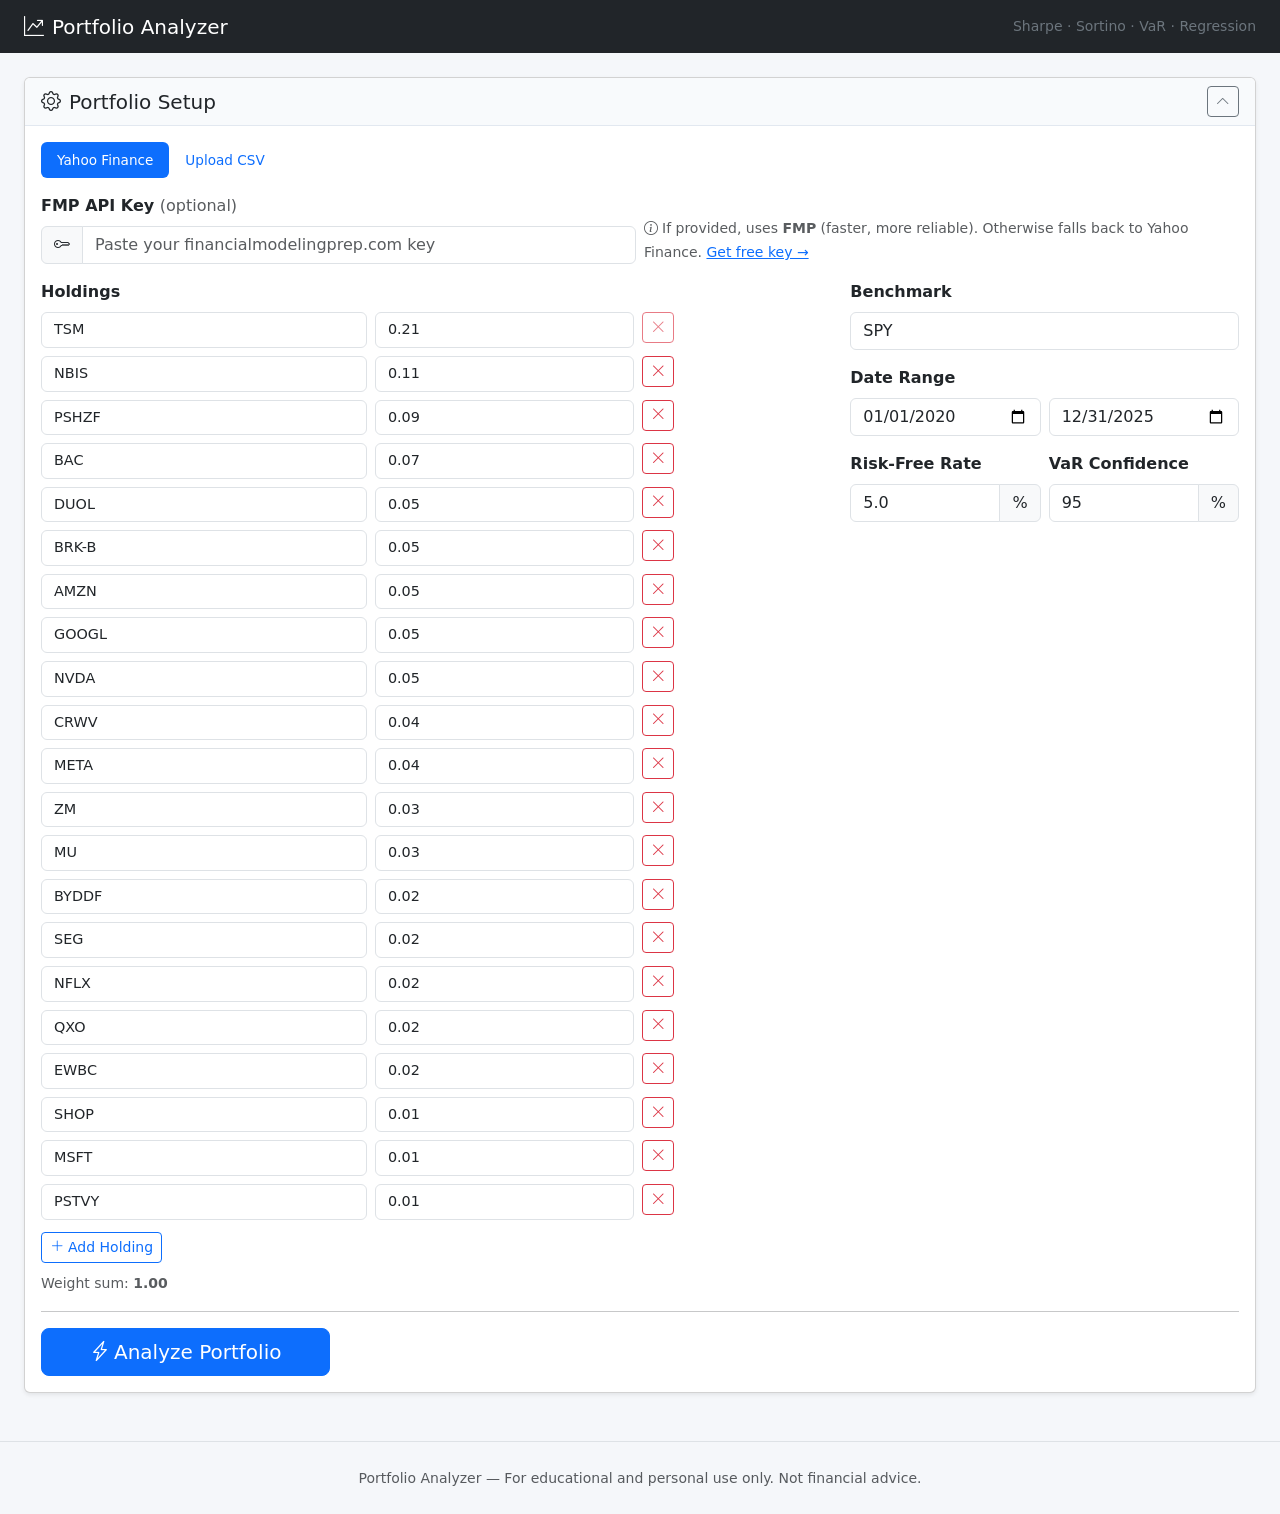
==== commit 2ec0e175: "Remove NAAHR (not publicly traded), redistribute weight to TSM Co-Authored-By: Claude Opus 4.6 <nore" ====
--- a/index.html
+++ b/index.html
@@ -67,7 +67,7 @@
                             <div id="holdings-rows">
                                 <div class="row g-2 mb-2 holding-row">
                                     <div class="col-5"><input type="text" class="form-control ticker-input" placeholder="Ticker (e.g. AAPL)" value="TSM"></div>
-                                    <div class="col-4"><input type="number" class="form-control weight-input" placeholder="Weight" value="0.19" step="0.01" min="0" max="1"></div>
+                                    <div class="col-4"><input type="number" class="form-control weight-input" placeholder="Weight" value="0.21" step="0.01" min="0" max="1"></div>
                                     <div class="col-3"><button class="btn btn-outline-danger btn-sm remove-row-btn" onclick="removeHolding(this)" disabled><i class="bi bi-x-lg"></i></button></div>
                                 </div>
                                 <div class="row g-2 mb-2 holding-row">
@@ -155,11 +155,7 @@
                                     <div class="col-4"><input type="number" class="form-control weight-input" placeholder="Weight" value="0.02" step="0.01" min="0" max="1"></div>
                                     <div class="col-3"><button class="btn btn-outline-danger btn-sm remove-row-btn" onclick="removeHolding(this)"><i class="bi bi-x-lg"></i></button></div>
                                 </div>
-                                <div class="row g-2 mb-2 holding-row">
-                                    <div class="col-5"><input type="text" class="form-control ticker-input" placeholder="Ticker" value="NAAHR"></div>
-                                    <div class="col-4"><input type="number" class="form-control weight-input" placeholder="Weight" value="0.02" step="0.01" min="0" max="1"></div>
-                                    <div class="col-3"><button class="btn btn-outline-danger btn-sm remove-row-btn" onclick="removeHolding(this)"><i class="bi bi-x-lg"></i></button></div>
-                                </div>
+
                                 <div class="row g-2 mb-2 holding-row">
                                     <div class="col-5"><input type="text" class="form-control ticker-input" placeholder="Ticker" value="SHOP"></div>
                                     <div class="col-4"><input type="number" class="form-control weight-input" placeholder="Weight" value="0.01" step="0.01" min="0" max="1"></div>
